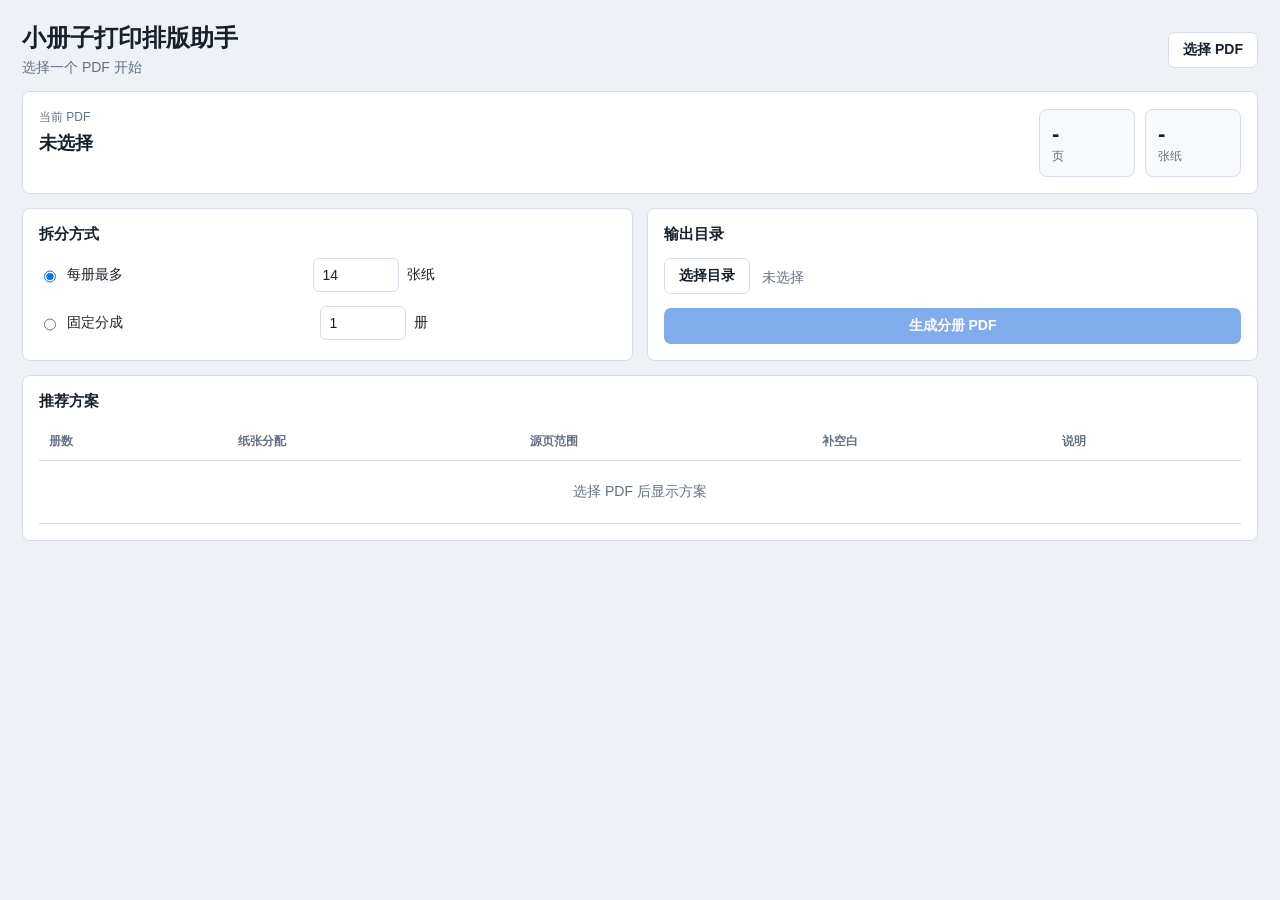
==== src/booklet_print_layout_assistant/frontend/index.html @ 0babfa36 "Rename project for booklet print layout" ====
<!doctype html>
<html lang="zh-CN">
  <head>
    <meta charset="utf-8" />
    <meta name="viewport" content="width=device-width, initial-scale=1" />
    <title>小册子打印排版助手</title>
    <link rel="stylesheet" href="./styles.css" />
  </head>
  <body>
    <main class="shell">
      <header class="topbar">
        <div>
          <h1>小册子打印排版助手</h1>
          <p id="statusText">选择一个 PDF 开始</p>
        </div>
        <button id="selectPdfButton" class="button button-secondary" type="button">选择 PDF</button>
      </header>

      <section class="panel file-panel">
        <div>
          <span class="label">当前 PDF</span>
          <div id="pdfName" class="file-name">未选择</div>
          <div id="pdfPath" class="file-path"></div>
        </div>
        <div class="stats">
          <div>
            <span class="stat-value" id="pageCount">-</span>
            <span class="stat-label">页</span>
          </div>
          <div>
            <span class="stat-value" id="sheetCount">-</span>
            <span class="stat-label">张纸</span>
          </div>
        </div>
      </section>

      <section class="grid">
        <div class="panel">
          <h2>拆分方式</h2>
          <label class="mode-row">
            <input id="modeMaxSheets" name="splitMode" type="radio" value="max_sheets" checked />
            <span>每册最多</span>
            <input id="maxSheetsInput" class="number-input" type="number" min="1" value="14" />
            <span>张纸</span>
          </label>
          <label class="mode-row">
            <input id="modeFixedCount" name="splitMode" type="radio" value="fixed_count" />
            <span>固定分成</span>
            <input id="bookletCountInput" class="number-input" type="number" min="1" value="1" />
            <span>册</span>
          </label>
        </div>

        <div class="panel">
          <h2>输出目录</h2>
          <div class="output-row">
            <button id="selectOutputButton" class="button button-secondary" type="button">选择目录</button>
            <div id="outputDir" class="output-path">未选择</div>
          </div>
          <button id="generateButton" class="button button-primary" type="button" disabled>生成分册 PDF</button>
        </div>
      </section>

      <section class="panel">
        <div class="section-header">
          <h2>推荐方案</h2>
          <span id="planHint" class="hint"></span>
        </div>
        <div class="table-wrap">
          <table>
            <thead>
              <tr>
                <th>册数</th>
                <th>纸张分配</th>
                <th>源页范围</th>
                <th>补空白</th>
                <th>说明</th>
              </tr>
            </thead>
            <tbody id="planTableBody">
              <tr>
                <td colspan="5" class="empty">选择 PDF 后显示方案</td>
              </tr>
            </tbody>
          </table>
        </div>
      </section>

      <section id="resultPanel" class="panel result-panel hidden">
        <div class="section-header">
          <h2>生成结果</h2>
          <button id="openOutputButton" class="button button-secondary" type="button">打开目录</button>
        </div>
        <div id="resultSummary" class="result-summary"></div>
        <ul id="resultList" class="result-list"></ul>
      </section>
    </main>

    <script src="./app.js"></script>
  </body>
</html>
---- src/booklet_print_layout_assistant/frontend/styles.css ----
:root {
  color-scheme: light;
  --bg: #eef1f5;
  --panel: #ffffff;
  --text: #18202a;
  --muted: #647184;
  --border: #d7dde7;
  --accent: #1769e0;
  --accent-hover: #0f58bf;
  --row-hover: #f5f8fc;
  --selected: #e9f1ff;
  --danger: #b3261e;
}

* {
  box-sizing: border-box;
}

body {
  margin: 0;
  background: var(--bg);
  color: var(--text);
  font-family: "Segoe UI", "Microsoft YaHei", sans-serif;
  font-size: 14px;
  letter-spacing: 0;
}

.shell {
  display: flex;
  flex-direction: column;
  gap: 14px;
  min-height: 100vh;
  padding: 22px;
}

.topbar {
  align-items: center;
  display: flex;
  justify-content: space-between;
  gap: 16px;
}

h1,
h2,
p {
  margin: 0;
}

h1 {
  font-size: 24px;
  font-weight: 650;
}

h2 {
  font-size: 15px;
  font-weight: 650;
}

#statusText {
  color: var(--muted);
  margin-top: 5px;
}

.panel {
  background: var(--panel);
  border: 1px solid var(--border);
  border-radius: 8px;
  padding: 16px;
}

.file-panel {
  align-items: center;
  display: grid;
  grid-template-columns: minmax(0, 1fr) auto;
  gap: 16px;
}

.label,
.stat-label,
.hint {
  color: var(--muted);
  font-size: 12px;
}

.file-name {
  font-size: 18px;
  font-weight: 650;
  margin-top: 5px;
  overflow-wrap: anywhere;
}

.file-path,
.output-path {
  color: var(--muted);
  margin-top: 4px;
  min-height: 18px;
  overflow-wrap: anywhere;
}

.stats {
  display: grid;
  grid-template-columns: repeat(2, 96px);
  gap: 10px;
}

.stats > div {
  background: #f7f9fc;
  border: 1px solid var(--border);
  border-radius: 8px;
  padding: 11px 12px;
}

.stat-value {
  display: block;
  font-size: 22px;
  font-weight: 700;
}

.grid {
  display: grid;
  grid-template-columns: minmax(280px, 1fr) minmax(320px, 1fr);
  gap: 14px;
}

.mode-row {
  align-items: center;
  display: grid;
  grid-template-columns: 20px auto 86px auto;
  gap: 8px;
  margin-top: 14px;
}

.number-input {
  border: 1px solid var(--border);
  border-radius: 6px;
  color: var(--text);
  font: inherit;
  height: 34px;
  padding: 0 9px;
  width: 86px;
}

.output-row {
  align-items: center;
  display: grid;
  grid-template-columns: auto minmax(0, 1fr);
  gap: 12px;
  margin: 14px 0;
}

.button {
  border: 1px solid transparent;
  border-radius: 7px;
  cursor: pointer;
  font: inherit;
  font-weight: 600;
  min-height: 36px;
  padding: 0 14px;
  white-space: nowrap;
}

.button:disabled {
  cursor: default;
  opacity: 0.55;
}

.button-primary {
  background: var(--accent);
  color: #ffffff;
  width: 100%;
}

.button-primary:not(:disabled):hover {
  background: var(--accent-hover);
}

.button-secondary {
  background: #ffffff;
  border-color: var(--border);
  color: var(--text);
}

.button-secondary:hover {
  background: #f7f9fc;
}

.section-header {
  align-items: center;
  display: flex;
  justify-content: space-between;
  gap: 12px;
  margin-bottom: 12px;
}

.table-wrap {
  overflow: auto;
}

table {
  border-collapse: collapse;
  min-width: 760px;
  width: 100%;
}

th,
td {
  border-bottom: 1px solid var(--border);
  padding: 10px;
  text-align: left;
  vertical-align: top;
}

th {
  color: var(--muted);
  font-size: 12px;
  font-weight: 650;
}

tbody tr.option-row {
  cursor: pointer;
}

tbody tr.option-row:hover {
  background: var(--row-hover);
}

tbody tr.selected {
  background: var(--selected);
}

.empty {
  color: var(--muted);
  padding: 22px;
  text-align: center;
}

.badge {
  background: #e7f0ff;
  border-radius: 999px;
  color: var(--accent);
  display: inline-block;
  font-size: 12px;
  font-weight: 700;
  padding: 3px 8px;
}

.error {
  color: var(--danger);
}

.hidden {
  display: none;
}

.result-summary {
  color: var(--muted);
  margin-bottom: 10px;
}

.result-list {
  display: grid;
  gap: 7px;
  list-style: none;
  margin: 0;
  padding: 0;
}

.result-list li {
  background: #f7f9fc;
  border: 1px solid var(--border);
  border-radius: 7px;
  padding: 9px 10px;
  overflow-wrap: anywhere;
}

@media (max-width: 780px) {
  .shell {
    padding: 16px;
  }

  .topbar,
  .file-panel,
  .grid {
    grid-template-columns: 1fr;
  }

  .topbar {
    align-items: stretch;
  }

  .stats {
    grid-template-columns: repeat(2, minmax(0, 1fr));
  }
}
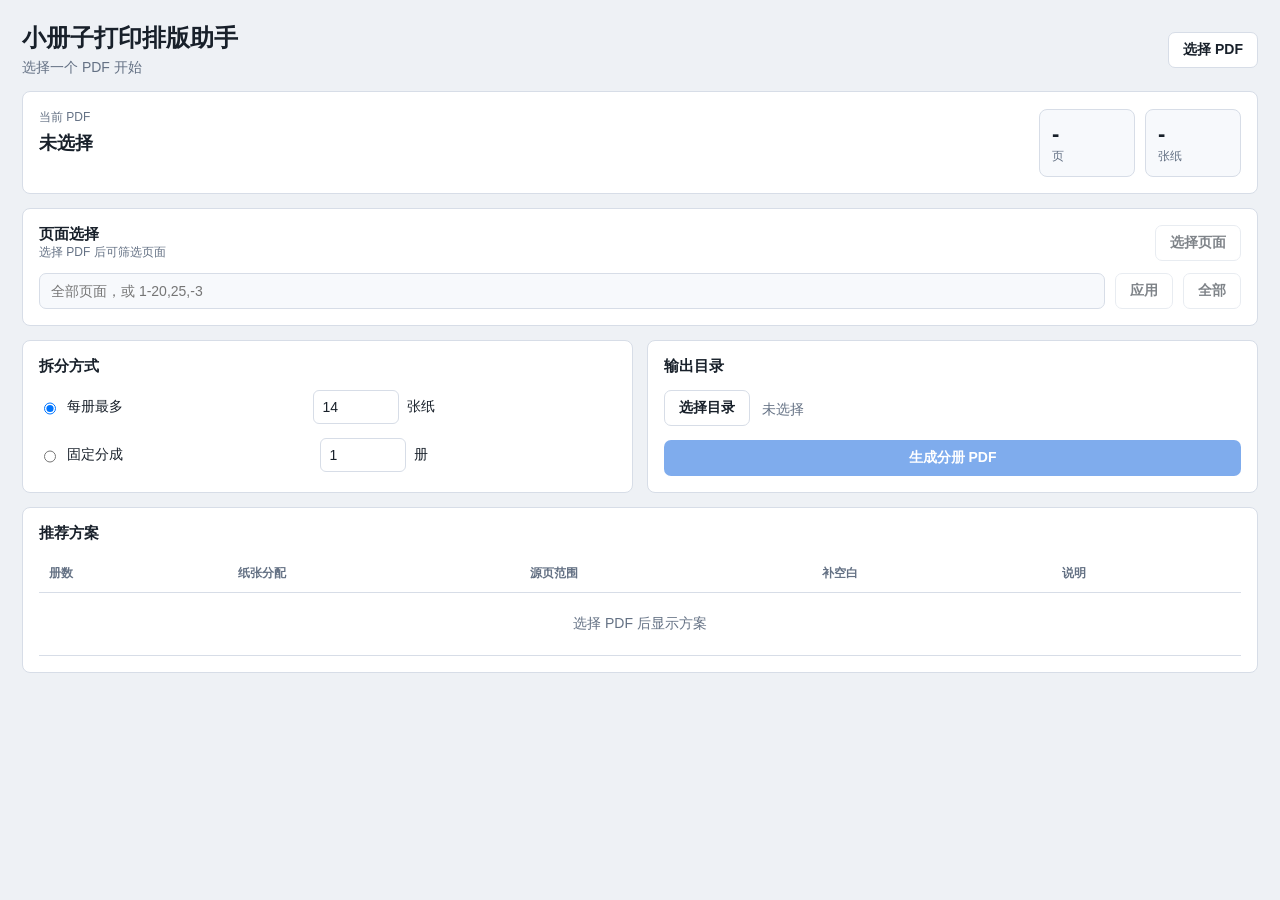
==== commit 18818f8e: "Add PDF page selection" ====
--- a/src/booklet_print_layout_assistant/frontend/index.html
+++ b/src/booklet_print_layout_assistant/frontend/index.html
@@ -31,6 +31,29 @@
             <span class="stat-value" id="sheetCount">-</span>
             <span class="stat-label">张纸</span>
           </div>
+        </div>
+      </section>
+
+      <section class="panel page-selector-panel">
+        <div class="section-header">
+          <div>
+            <h2>页面选择</h2>
+            <p id="pageSelectionSummary" class="hint">选择 PDF 后可筛选页面</p>
+          </div>
+          <button id="openPageSelectorButton" class="button button-secondary" type="button" disabled>
+            选择页面
+          </button>
+        </div>
+        <div class="range-row">
+          <input
+            id="pageRangeInput"
+            class="text-input"
+            type="text"
+            placeholder="全部页面，或 1-20,25,-3"
+            disabled
+          />
+          <button id="applyRangeButton" class="button button-secondary" type="button" disabled>应用</button>
+          <button id="resetPagesButton" class="button button-secondary" type="button" disabled>全部</button>
         </div>
       </section>
 
@@ -96,6 +119,30 @@
       </section>
     </main>
 
+    <div id="pageSelectorModal" class="modal hidden" aria-hidden="true">
+      <div class="modal-panel" role="dialog" aria-modal="true" aria-labelledby="pageSelectorTitle">
+        <div class="modal-header">
+          <h2 id="pageSelectorTitle">选择页面</h2>
+          <button id="closePageSelectorButton" class="icon-button" type="button" aria-label="关闭">×</button>
+        </div>
+        <div class="selector-actions">
+          <button id="selectAllPagesButton" class="button button-secondary" type="button">全选</button>
+          <button id="clearPagesButton" class="button button-secondary" type="button">清空</button>
+          <button id="invertPagesButton" class="button button-secondary" type="button">反选</button>
+          <input id="modalRangeInput" class="text-input" type="text" placeholder="1-20,25,-3" />
+          <button id="applyModalRangeButton" class="button button-secondary" type="button">应用</button>
+        </div>
+        <div id="pageGrid" class="page-grid"></div>
+        <div class="modal-footer">
+          <span id="pageSelectorDraftSummary" class="hint"></span>
+          <div class="modal-footer-actions">
+            <button id="cancelPageSelectorButton" class="button button-secondary" type="button">取消</button>
+            <button id="confirmPageSelectorButton" class="button button-primary" type="button">确认选择</button>
+          </div>
+        </div>
+      </div>
+    </div>
+
     <script src="./app.js"></script>
   </body>
 </html>
--- a/src/booklet_print_layout_assistant/frontend/styles.css
+++ b/src/booklet_print_layout_assistant/frontend/styles.css
@@ -148,6 +148,42 @@
   margin: 14px 0;
 }
 
+.page-selector-panel .section-header {
+  margin-bottom: 12px;
+}
+
+.range-row,
+.selector-actions {
+  align-items: center;
+  display: grid;
+  gap: 10px;
+}
+
+.range-row {
+  grid-template-columns: minmax(0, 1fr) auto auto;
+}
+
+.selector-actions {
+  grid-template-columns: repeat(3, auto) minmax(180px, 1fr) auto;
+  margin-bottom: 14px;
+}
+
+.text-input {
+  border: 1px solid var(--border);
+  border-radius: 7px;
+  color: var(--text);
+  font: inherit;
+  min-height: 36px;
+  min-width: 0;
+  padding: 0 11px;
+  width: 100%;
+}
+
+.text-input:disabled {
+  background: #f7f9fc;
+  color: var(--muted);
+}
+
 .button {
   border: 1px solid transparent;
   border-radius: 7px;
@@ -252,6 +288,111 @@
   display: none;
 }
 
+.modal {
+  align-items: center;
+  background: rgba(24, 32, 42, 0.42);
+  display: flex;
+  inset: 0;
+  justify-content: center;
+  padding: 20px;
+  position: fixed;
+  z-index: 1000;
+}
+
+.modal.hidden {
+  display: none;
+}
+
+.modal-panel {
+  background: var(--panel);
+  border: 1px solid var(--border);
+  border-radius: 8px;
+  box-shadow: 0 18px 48px rgba(24, 32, 42, 0.18);
+  display: flex;
+  flex-direction: column;
+  max-height: min(760px, calc(100vh - 40px));
+  max-width: 920px;
+  padding: 18px;
+  width: min(920px, 100%);
+}
+
+.modal-header,
+.modal-footer {
+  align-items: center;
+  display: flex;
+  justify-content: space-between;
+  gap: 12px;
+}
+
+.modal-header {
+  margin-bottom: 14px;
+}
+
+.modal-footer {
+  border-top: 1px solid var(--border);
+  margin-top: 14px;
+  padding-top: 14px;
+}
+
+.modal-footer-actions {
+  display: flex;
+  gap: 10px;
+}
+
+.icon-button {
+  align-items: center;
+  background: #ffffff;
+  border: 1px solid var(--border);
+  border-radius: 7px;
+  color: var(--text);
+  cursor: pointer;
+  display: inline-flex;
+  font: inherit;
+  font-size: 20px;
+  height: 34px;
+  justify-content: center;
+  line-height: 1;
+  width: 34px;
+}
+
+.icon-button:hover {
+  background: #f7f9fc;
+}
+
+.page-grid {
+  display: grid;
+  gap: 8px;
+  grid-template-columns: repeat(auto-fill, minmax(54px, 1fr));
+  overflow: auto;
+  padding-right: 2px;
+}
+
+.page-cell {
+  align-items: center;
+  background: #fff5f5;
+  border: 1px solid #f0b8b8;
+  border-radius: 7px;
+  color: #9f1d1d;
+  cursor: pointer;
+  display: inline-flex;
+  font: inherit;
+  font-weight: 700;
+  height: 42px;
+  justify-content: center;
+  min-width: 0;
+  padding: 0 8px;
+}
+
+.page-cell.selected {
+  background: #e9f1ff;
+  border-color: #94bdf4;
+  color: var(--accent);
+}
+
+.page-cell:hover {
+  border-color: var(--accent);
+}
+
 .result-summary {
   color: var(--muted);
   margin-bottom: 10px;
@@ -280,7 +421,9 @@
 
   .topbar,
   .file-panel,
-  .grid {
+  .grid,
+  .range-row,
+  .selector-actions {
     grid-template-columns: 1fr;
   }
 
@@ -291,4 +434,19 @@
   .stats {
     grid-template-columns: repeat(2, minmax(0, 1fr));
   }
-}
+
+  .modal {
+    align-items: stretch;
+    padding: 12px;
+  }
+
+  .modal-footer {
+    align-items: stretch;
+    flex-direction: column;
+  }
+
+  .modal-footer-actions {
+    display: grid;
+    grid-template-columns: 1fr;
+  }
+}
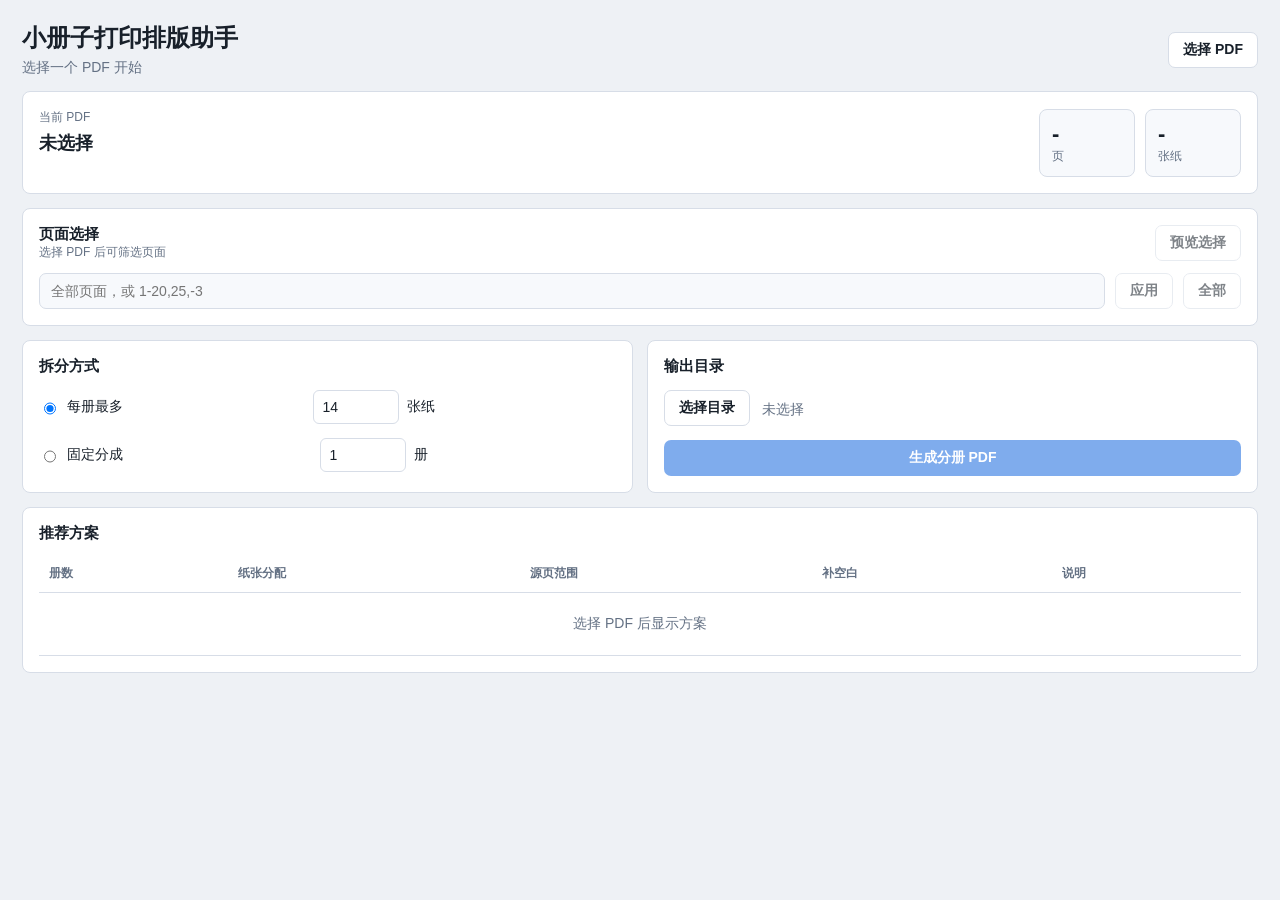
==== commit fb115ba5: "Improve PDF page preview selection" ====
--- a/src/booklet_print_layout_assistant/frontend/index.html
+++ b/src/booklet_print_layout_assistant/frontend/index.html
@@ -41,7 +41,7 @@
             <p id="pageSelectionSummary" class="hint">选择 PDF 后可筛选页面</p>
           </div>
           <button id="openPageSelectorButton" class="button button-secondary" type="button" disabled>
-            选择页面
+            预览选择
           </button>
         </div>
         <div class="range-row">
@@ -122,7 +122,7 @@
     <div id="pageSelectorModal" class="modal hidden" aria-hidden="true">
       <div class="modal-panel" role="dialog" aria-modal="true" aria-labelledby="pageSelectorTitle">
         <div class="modal-header">
-          <h2 id="pageSelectorTitle">选择页面</h2>
+          <h2 id="pageSelectorTitle">预览选择页面</h2>
           <button id="closePageSelectorButton" class="icon-button" type="button" aria-label="关闭">×</button>
         </div>
         <div class="selector-actions">
@@ -132,9 +132,15 @@
           <input id="modalRangeInput" class="text-input" type="text" placeholder="1-20,25,-3" />
           <button id="applyModalRangeButton" class="button button-secondary" type="button">应用</button>
         </div>
-        <div id="pageGrid" class="page-grid"></div>
+        <div class="page-selector-body">
+          <div id="pageGrid" class="page-grid"></div>
+          <aside id="pagePreview" class="page-preview" aria-live="polite"></aside>
+        </div>
         <div class="modal-footer">
-          <span id="pageSelectorDraftSummary" class="hint"></span>
+          <div class="modal-footer-info">
+            <span id="pageSelectorDraftSummary" class="hint"></span>
+            <div id="pageSelectorMultipleHint" class="multiple-hint" role="status" aria-live="polite"></div>
+          </div>
           <div class="modal-footer-actions">
             <button id="cancelPageSelectorButton" class="button button-secondary" type="button">取消</button>
             <button id="confirmPageSelectorButton" class="button button-primary" type="button">确认选择</button>
--- a/src/booklet_print_layout_assistant/frontend/styles.css
+++ b/src/booklet_print_layout_assistant/frontend/styles.css
@@ -164,6 +164,7 @@
 }
 
 .selector-actions {
+  flex-shrink: 0;
   grid-template-columns: repeat(3, auto) minmax(180px, 1fr) auto;
   margin-bottom: 14px;
 }
@@ -310,10 +311,11 @@
   box-shadow: 0 18px 48px rgba(24, 32, 42, 0.18);
   display: flex;
   flex-direction: column;
-  max-height: min(760px, calc(100vh - 40px));
-  max-width: 920px;
+  max-height: min(900px, calc(100vh - 40px));
+  max-width: 1280px;
+  min-height: min(760px, calc(100vh - 40px));
   padding: 18px;
-  width: min(920px, 100%);
+  width: min(1280px, 100%);
 }
 
 .modal-header,
@@ -325,13 +327,96 @@
 }
 
 .modal-header {
+  flex-shrink: 0;
   margin-bottom: 14px;
 }
 
 .modal-footer {
   border-top: 1px solid var(--border);
+  flex-shrink: 0;
   margin-top: 14px;
   padding-top: 14px;
+}
+
+.modal-footer-info {
+  flex: 1 1 auto;
+  display: grid;
+  gap: 7px;
+  min-width: 0;
+}
+
+.multiple-hint {
+  --hint-accent: #b95a13;
+  --hint-bg: #fff6ec;
+  --hint-border: #f2c59f;
+  --hint-text: #72330b;
+  align-items: center;
+  background: var(--hint-bg);
+  border: 1px solid var(--hint-border);
+  border-radius: 8px;
+  color: var(--hint-text);
+  display: grid;
+  gap: 11px;
+  grid-template-columns: auto minmax(0, 1fr);
+  max-width: 620px;
+  padding: 9px 11px;
+}
+
+.multiple-hint.aligned {
+  --hint-accent: var(--accent);
+  --hint-bg: #edf5ff;
+  --hint-border: #a9c9f5;
+  --hint-text: #113f80;
+}
+
+.multiple-hint-meter {
+  background: #ffffff;
+  border: 1px solid rgba(24, 32, 42, 0.08);
+  border-radius: 7px;
+  box-shadow: inset 0 0 0 1px rgba(255, 255, 255, 0.75);
+  display: grid;
+  gap: 3px;
+  grid-template-columns: repeat(2, 13px);
+  padding: 5px;
+}
+
+.multiple-hint-slot {
+  background: #f3e8dc;
+  border: 1px solid rgba(185, 90, 19, 0.22);
+  border-radius: 3px;
+  height: 13px;
+  width: 13px;
+}
+
+.multiple-hint-slot.filled {
+  background: var(--hint-accent);
+  border-color: var(--hint-accent);
+}
+
+.multiple-hint.aligned .multiple-hint-slot {
+  background: #d9e8ff;
+  border-color: rgba(23, 105, 224, 0.24);
+}
+
+.multiple-hint.aligned .multiple-hint-slot.filled {
+  background: var(--hint-accent);
+  border-color: var(--hint-accent);
+}
+
+.multiple-hint-copy {
+  display: grid;
+  gap: 2px;
+  min-width: 0;
+}
+
+.multiple-hint-copy strong {
+  font-size: 13px;
+  font-weight: 750;
+}
+
+.multiple-hint-copy span {
+  font-size: 12px;
+  line-height: 1.4;
 }
 
 .modal-footer-actions {
@@ -359,38 +444,163 @@
   background: #f7f9fc;
 }
 
+.page-selector-body {
+  display: grid;
+  flex: 1 1 auto;
+  gap: 14px;
+  grid-template-columns: minmax(0, 1fr) minmax(280px, 34%);
+  min-height: 0;
+}
+
 .page-grid {
   display: grid;
+  align-items: start;
+  gap: 14px;
+  grid-auto-rows: max-content;
+  grid-template-columns: repeat(auto-fill, minmax(152px, 1fr));
+  min-height: 0;
+  overflow: auto;
+  padding: 2px 2px 4px;
+}
+
+.page-card {
+  background: #fff8f8;
+  border: 1px solid #efb7b7;
+  border-radius: 7px;
+  color: var(--text);
+  cursor: pointer;
+  display: flex;
+  flex-direction: column;
+  font: inherit;
+  min-width: 0;
+  overflow: hidden;
+  padding: 0;
+  text-align: left;
+}
+
+.page-card.selected {
+  background: #f7fbff;
+  border-color: #7fb1f2;
+  box-shadow: 0 0 0 2px rgba(23, 105, 224, 0.12);
+}
+
+.page-card.active {
+  outline: 2px solid var(--text);
+  outline-offset: 2px;
+}
+
+.page-card:hover {
+  border-color: var(--accent);
+}
+
+.page-thumb-wrap {
+  align-items: center;
+  aspect-ratio: 3 / 4;
+  background: #f7f9fc;
+  border-bottom: 1px solid var(--border);
+  display: flex;
+  flex: 0 0 auto;
+  justify-content: center;
+  overflow: hidden;
+  width: 100%;
+}
+
+.page-thumb-wrap img {
+  display: block;
+  height: 100%;
+  object-fit: contain;
+  width: 100%;
+}
+
+.page-thumb-placeholder {
+  color: var(--muted);
+  font-size: 12px;
+}
+
+.page-card-footer {
+  align-items: center;
+  display: flex;
+  justify-content: space-between;
   gap: 8px;
-  grid-template-columns: repeat(auto-fill, minmax(54px, 1fr));
+  padding: 8px 10px;
+}
+
+.page-card-footer span:first-child {
+  font-weight: 700;
+}
+
+.page-card-footer span:last-child {
+  background: #fff0f0;
+  border-radius: 999px;
+  color: #9f1d1d;
+  font-size: 12px;
+  font-weight: 700;
+  padding: 2px 7px;
+  white-space: nowrap;
+}
+
+.page-card.selected .page-card-footer span:last-child {
+  background: #e7f0ff;
+  color: var(--accent);
+}
+
+.page-preview {
+  background: #ffffff;
+  border: 1px solid var(--border);
+  border-radius: 8px;
+  display: flex;
+  flex-direction: column;
+  min-height: 0;
+  min-width: 0;
+  overflow: hidden;
+}
+
+.page-preview.excluded {
+  border-color: #efb7b7;
+}
+
+.page-preview-header {
+  align-items: center;
+  border-bottom: 1px solid var(--border);
+  display: flex;
+  flex-shrink: 0;
+  justify-content: space-between;
+  gap: 10px;
+  padding: 10px 12px;
+}
+
+.page-preview-header span {
+  background: #e7f0ff;
+  border-radius: 999px;
+  color: var(--accent);
+  font-size: 12px;
+  font-weight: 700;
+  padding: 2px 8px;
+}
+
+.page-preview.excluded .page-preview-header span {
+  background: #fff0f0;
+  color: #9f1d1d;
+}
+
+.page-preview-image {
+  align-items: flex-start;
+  background: #f7f9fc;
+  display: flex;
+  flex: 1 1 auto;
+  justify-content: center;
+  min-height: 0;
   overflow: auto;
-  padding-right: 2px;
-}
-
-.page-cell {
-  align-items: center;
-  background: #fff5f5;
-  border: 1px solid #f0b8b8;
-  border-radius: 7px;
-  color: #9f1d1d;
-  cursor: pointer;
-  display: inline-flex;
-  font: inherit;
-  font-weight: 700;
-  height: 42px;
-  justify-content: center;
-  min-width: 0;
-  padding: 0 8px;
-}
-
-.page-cell.selected {
-  background: #e9f1ff;
-  border-color: #94bdf4;
-  color: var(--accent);
-}
-
-.page-cell:hover {
-  border-color: var(--accent);
+  padding: 12px;
+}
+
+.page-preview-image img {
+  background: #ffffff;
+  box-shadow: 0 1px 4px rgba(24, 32, 42, 0.18);
+  display: block;
+  height: auto;
+  max-width: 100%;
+  width: 100%;
 }
 
 .result-summary {
@@ -440,11 +650,27 @@
     padding: 12px;
   }
 
+  .modal-panel {
+    min-height: 0;
+  }
+
+  .page-selector-body {
+    grid-template-columns: 1fr;
+  }
+
+  .page-preview {
+    min-height: 260px;
+  }
+
   .modal-footer {
     align-items: stretch;
     flex-direction: column;
   }
 
+  .modal-footer-info {
+    gap: 6px;
+  }
+
   .modal-footer-actions {
     display: grid;
     grid-template-columns: 1fr;
